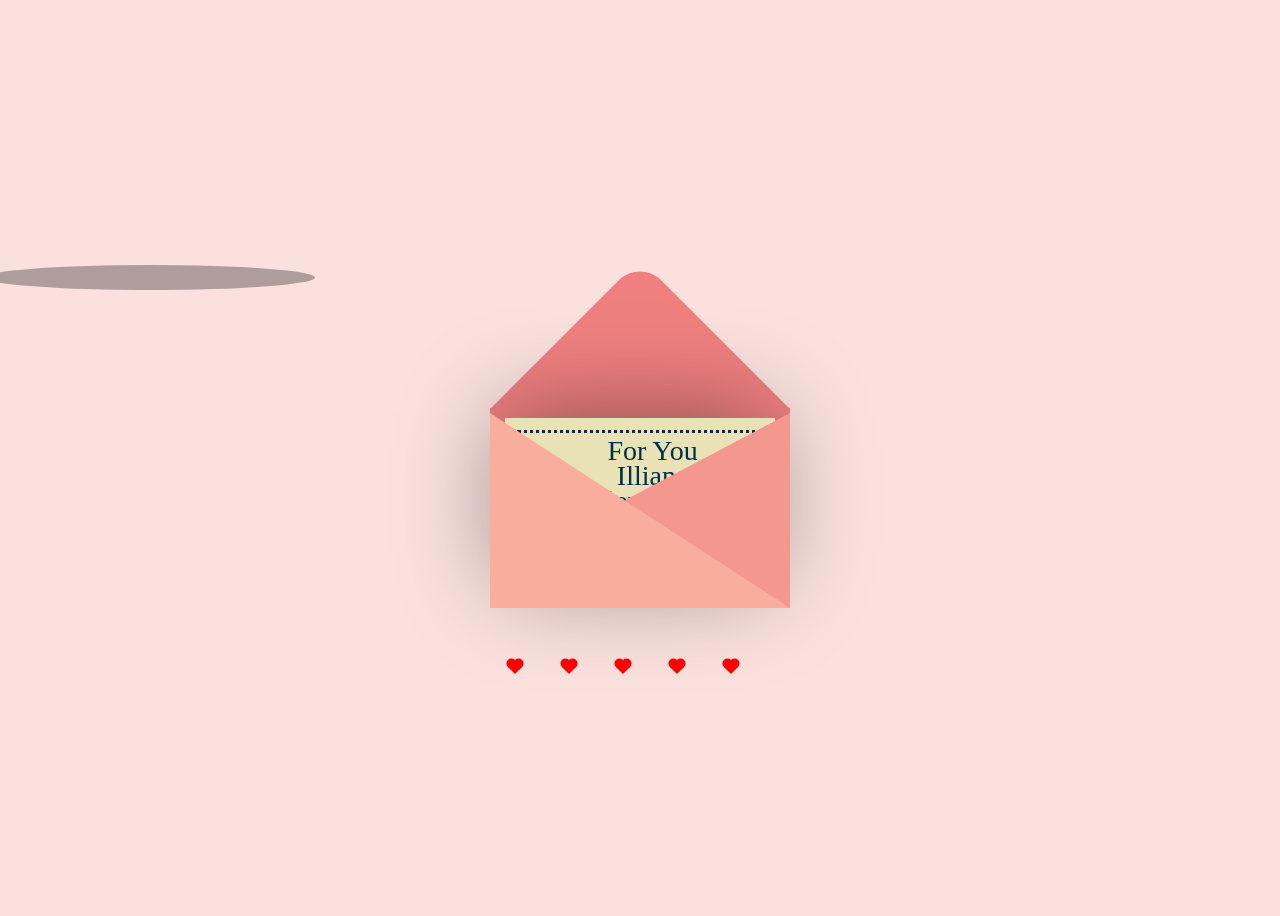
==== love letter.html @ 37e61870 "Add files via upload" ====
<!DOCTYPE html>
<html lang="en">
  <head>
    <meta charset="UTF-8" />
    <meta name="viewport" content="width=device-width, initial-scale=1.0" />
    <link rel="stylesheet" href="love letter.css" />
    <script src="https://cdnjs.cloudflare.com/ajax/libs/jquery/3.5.1/jquery.min.js"></script>
    <title>Love letter</title>
  </head>
  <body>
    <div class="container">  
<div class="valentines">
  <div class="envelope"></div>
  <div class="front"></div>
  <div class="card">
  <div class="text">For You</br>Illiana</br>I love You!</div>
  <div class="heart"></div>
  </div>
  <div class="hearts">
    <div class="one"></div>
    <div class="two"></div>
    <div class="three"></div>
    <div class="four"></div>
    <div class="five"></div>
  </div>
</div>
</div>
<div class="shadow"></div>
</div>
    <script src="love letter.js"></script>
  </body>
</html>
---- love letter.css ----
body {
  display: flex;
  justify-content: center;
  align-items: center;
  height: 100vh;
  background-color: #fae1dd;
}

.container {
  position: relative;
}

.valentines {
  position: relative;
  top: 50px;
  cursor: pointer;
  animation: up 3s linear infinite;
}

@keyframes up {
  0%,
  100% {
    transform: translateY(0);
  }
  50% {
    transform: translateY(-30px);
  }
}

.envelope {
  position: relative;
  width: 300px;
  height: 200px;
  background-color: #f08080;
}

.envelope:before {
  background-color: #f08080;
  content: "";
  position: absolute;
  width: 212px;
  height: 212px;
  transform: rotate(45deg);
  top: -105px;
  left: 44px;
  border-radius: 30px 0 0 0;
}

.card {
  position: absolute;
  background-color: #eae2b7;
  width: 270px;
  height: 170px;
  top: 10px;
  left: 15px;
  box-shadow: -5px -5px 100px rgba(0, 0, 0, 0.4);
}

.card:before {
  content: "";
  position: absolute;
  border: 3px solid #003049;
  border-style: dotted;
  width: 240px;
  height: 140px;
  left: 12px;
  top: 12px;
}

.text {
  position: absolute;
  font-family: "Brush Script MT", cursive;
  font-size: 28px;
  text-align: center;
  line-height: 25px;
  top: 20px;
  left: 85px;
  color: #003049;
}

.heart {
  background-color: #d62828;
  display: inline-block;
  height: 30px;
  margin: 0 10px;
  position: relative;
  top: 117px;
  left: 110px;
  transform: rotate(-45deg);
  width: 30px;
}

.heart:before,
.heart:after {
  content: "";
  background-color: #d62828;
  border-radius: 60%;
  height: 30px;
  position: absolute;
  width: 30px;
}

.heart:before {
  top: -15px;
  left: 0;
}

.heart:after {
  left: 15px;
  top: 0;
}

.hearts {
  position: absolute;
}

.one,
.two,
.three,
.four,
.five {
  background-color: red;
  display: inline-block;
  height: 10px;
  margin: 0 10px;
  position: relative;
  transform: rotate(-45deg);
  width: 10px;
  top: 50px;
}

.one:before,
.one:after,
.two:before,
.two:after,
.three:before,
.three:after,
.four:before,
.four:after,
.five:before,
.five:after {
  content: "";
  background-color: red;
  border-radius: 50%;
  height: 10px;
  position: absolute;
  width: 10px;
}

.one:before,
.two:before,
.three:before,
.four:before,
.five:before {
  top: -5px;
  left: 0;
}

.one:after,
.two:after,
.three:after,
.four:after,
.five:after {
  left: 5px;
  top: 0;
}

.one {
  left: 10px;
  animation: heart 1s ease-out infinite;
}

.two {
  left: 30px;
  animation: heart 2s ease-out infinite;
}

.three {
  left: 50px;
  animation: heart 1.5s ease-out infinite;
}

.four {
  left: 70px;
  animation: heart 2.3s ease-out infinite;
}

.five {
  left: 90px;
  animation: heart 1.7s ease-out infinite;
}

@keyframes heart {
  0% {
    transform: translateY(0) rotate(-45deg) scale(0.3);
    opacity: 1;
  }
  100% {
    transform: translateY(-150px) rotate(-45deg) scale(1.3);
    opacity: 0.5;
  }
}

.front {
  position: absolute;
  border-right: 180px solid #f4978e;
  border-top: 95px solid transparent;
  border-bottom: 100px solid transparent;
  left: 120px;
  top: 5px;
  width: 0;
  height: 0;
  z-index: 10;
}

.front:before {
  position: absolute;
  content: "";
  border-left: 300px solid #f8ad9d;
  border-top: 195px solid transparent;
  left: -120px;
  top: -95px;
  width: 0;
  height: 0;
}

.shadow {
  position: absolute;
  width: 330px;
  height: 25px;
  border-radius: 50%;
  background-color: rgba(0, 0, 0, 0.3);
  top: 265px;
  left: -15px;
  animation: scale 3s linear infinite;
  z-index: -1;
}

@keyframes scale {
  0%,
  100% {
    transform: scaleX(1);
  }
  50% {
    transform: scaleX(0.85);
  }
}
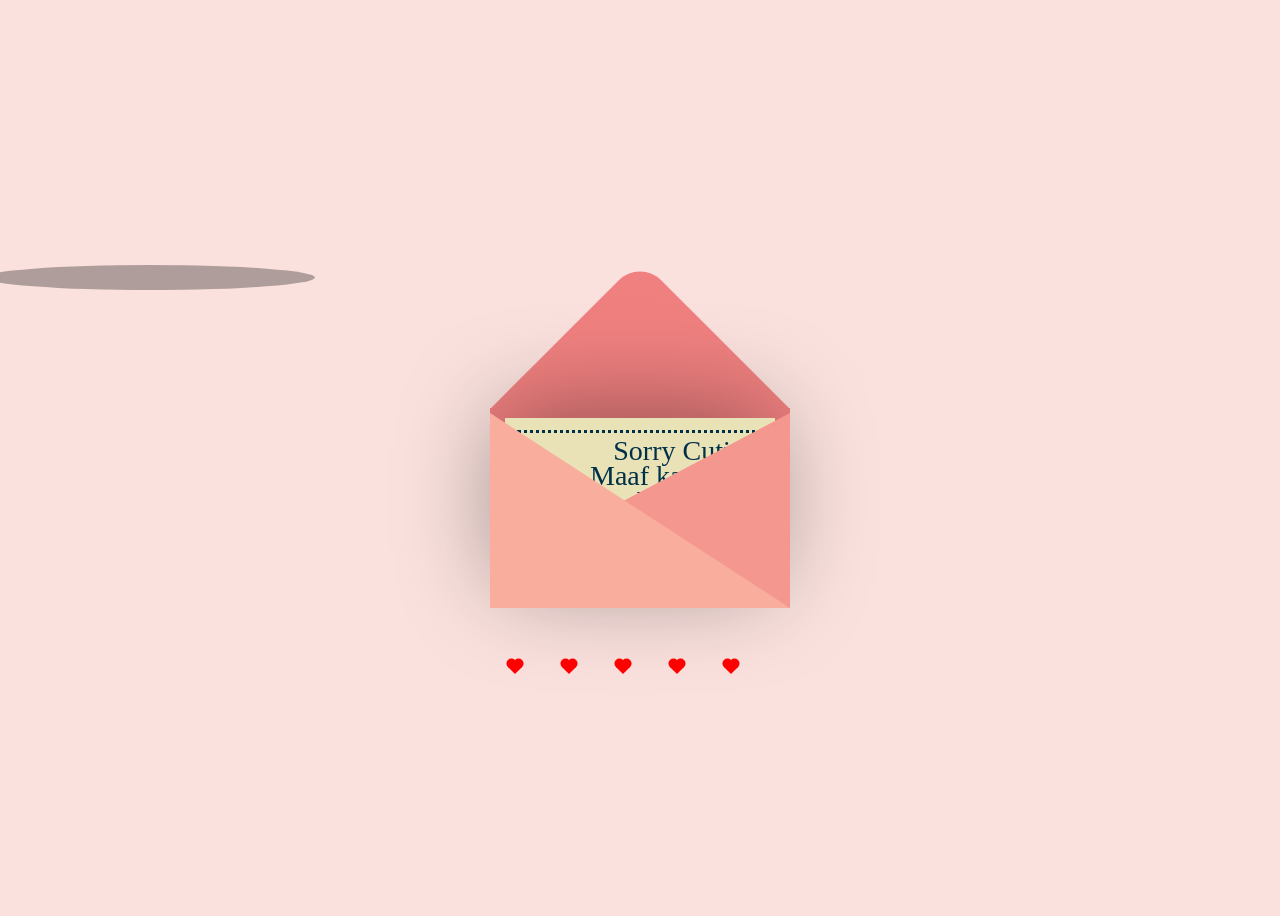
==== commit 3dfe6099: "Update love letter content and apology message" ====
--- a/love letter.html
+++ b/love letter.html
@@ -13,7 +13,7 @@
   <div class="envelope"></div>
   <div class="front"></div>
   <div class="card">
-  <div class="text">For You</br>Illiana</br>I love You!</div>
+  <div class="text">Sorry Cutie</br>Maaf kar do Illi</br>Pwease</div>
   <div class="heart"></div>
   </div>
   <div class="hearts">
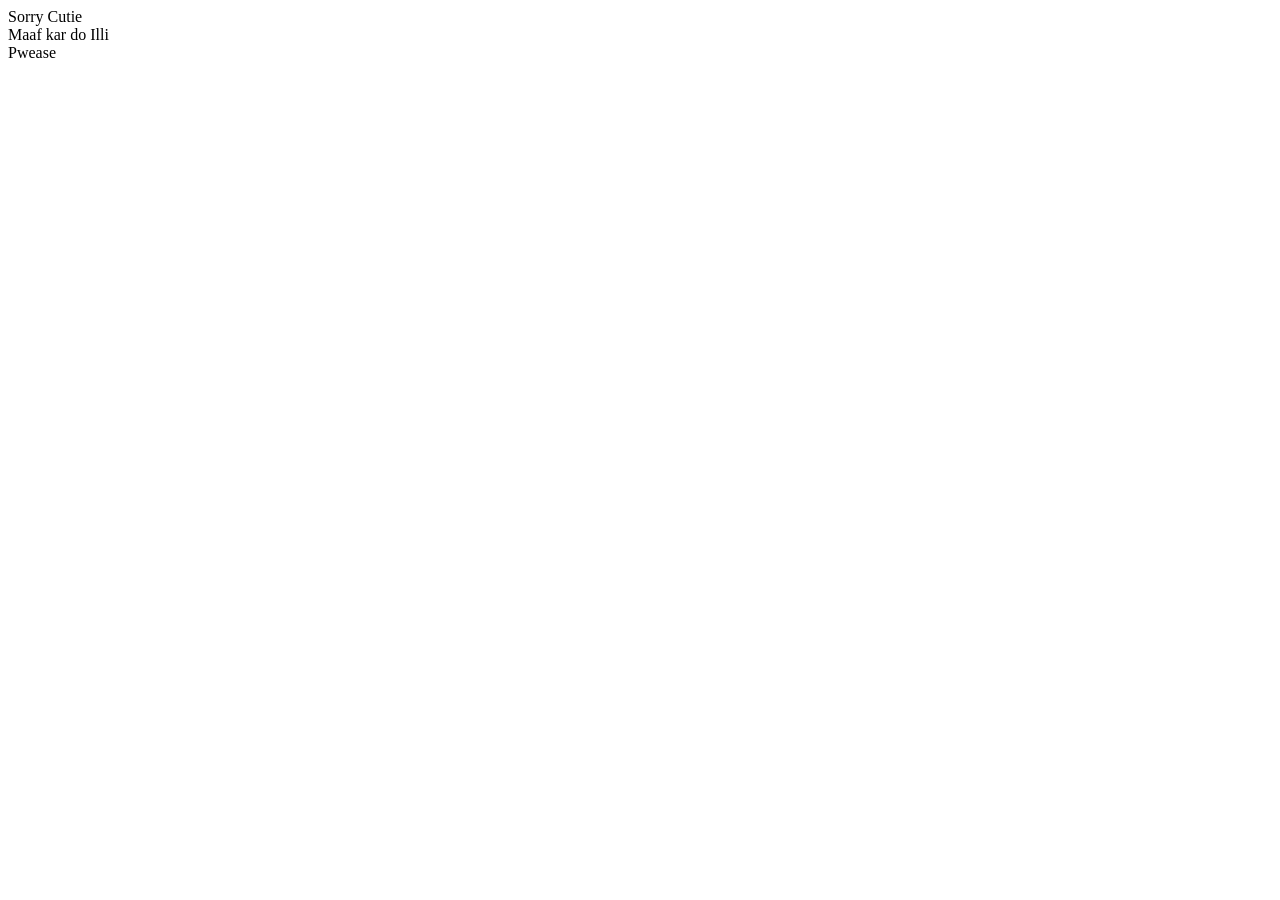
==== commit 52204450: "Fix HTML formatting and update stylesheet link Updated the stylesheet link and fixed HTML formatting" ====
--- a/love letter.html
+++ b/love letter.html
@@ -3,7 +3,7 @@
   <head>
     <meta charset="UTF-8" />
     <meta name="viewport" content="width=device-width, initial-scale=1.0" />
-    <link rel="stylesheet" href="love letter.css" />
+    <link rel="stylesheet" href="love-letter.css" />
     <script src="https://cdnjs.cloudflare.com/ajax/libs/jquery/3.5.1/jquery.min.js"></script>
     <title>Love letter</title>
   </head>
@@ -27,6 +27,6 @@
 </div>
 <div class="shadow"></div>
 </div>
-    <script src="love letter.js"></script>
+    <script src="love-letter.js"></script>
   </body>
 </html>
